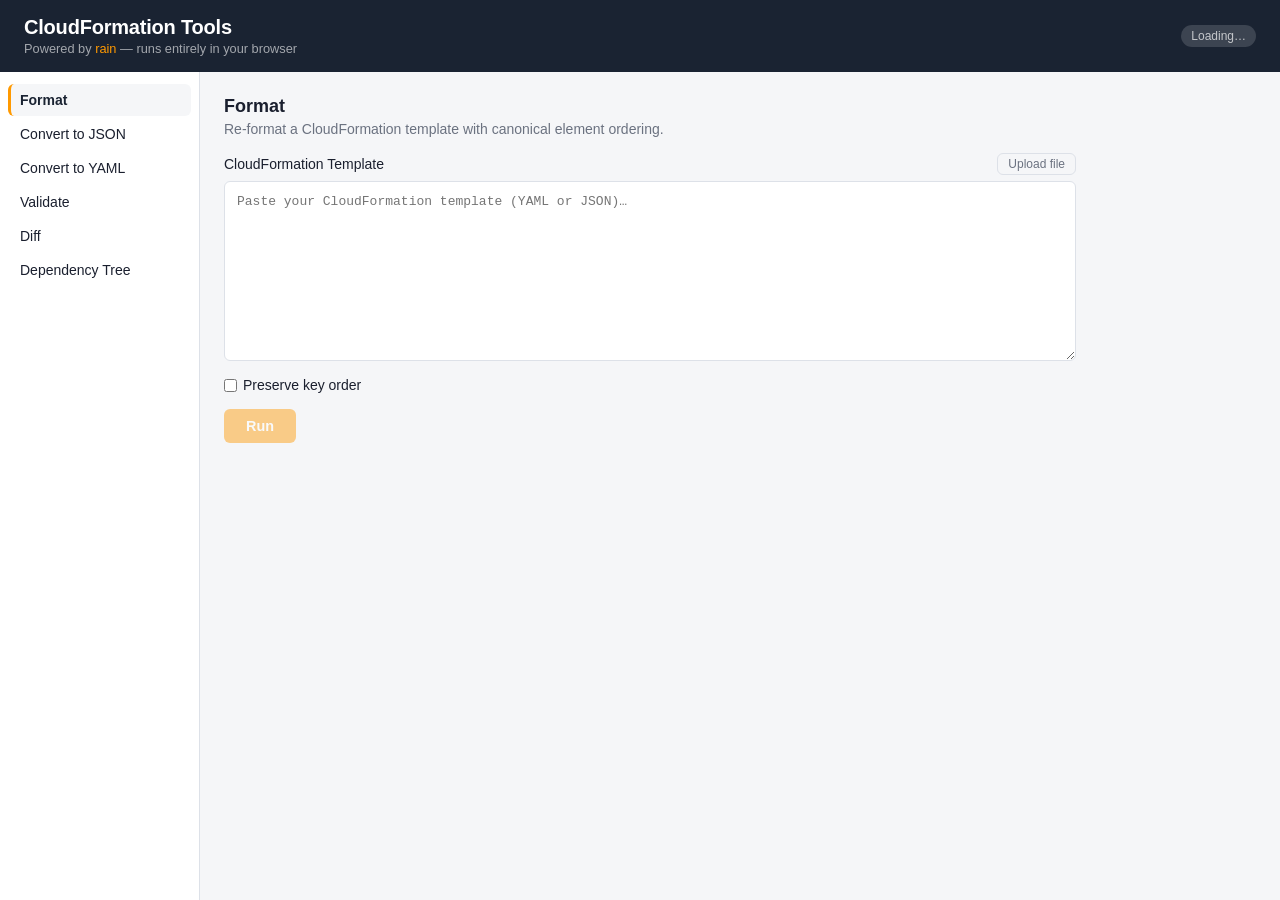
==== cfn-tools/static/index.html @ 674579c7 "Add CloudFormation tools static site powered by rain WASM Single-page app that runs rain's CloudForm" ====
<!DOCTYPE html>
<html lang="en">
<head>
  <meta charset="UTF-8">
  <meta name="viewport" content="width=device-width, initial-scale=1.0">
  <title>CloudFormation Tools</title>
  <link rel="stylesheet" href="css/style.css">
</head>
<body>
  <header>
    <div class="header-inner">
      <h1>CloudFormation Tools</h1>
      <p class="subtitle">Powered by <a href="https://github.com/aws-cloudformation/rain" target="_blank" rel="noopener">rain</a> &mdash; runs entirely in your browser</p>
    </div>
    <div id="wasm-status" class="status-loading">Loading&hellip;</div>
  </header>

  <div class="layout">
    <aside class="sidebar">
      <nav id="tool-list"></nav>
    </aside>

    <main class="content">
      <div class="tool-header">
        <h2 id="tool-title"></h2>
        <p id="tool-description"></p>
      </div>

      <div id="inputs">
        <div class="input-group" id="input-template">
          <div class="input-label-row">
            <label for="textarea-template"><span>CloudFormation Template</span></label>
            <button class="btn-sm" id="template-upload-btn">Upload file</button>
            <input type="file" id="template-file" accept=".yaml,.yml,.json,.template" hidden>
          </div>
          <textarea id="textarea-template" spellcheck="false"
            placeholder="Paste your CloudFormation template (YAML or JSON)&hellip;"></textarea>
        </div>

        <div class="input-group hidden" id="input-templateB">
          <div class="input-label-row">
            <label for="textarea-templateB"><span>Template B</span></label>
            <button class="btn-sm" id="templateB-upload-btn">Upload file</button>
            <input type="file" id="templateB-file" accept=".yaml,.yml,.json,.template" hidden>
          </div>
          <textarea id="textarea-templateB" spellcheck="false"
            placeholder="Paste second CloudFormation template&hellip;"></textarea>
        </div>
      </div>

      <div id="tool-options"></div>

      <button id="run-btn" disabled>Run</button>

      <div id="output-section" class="hidden">
        <div class="output-header">
          <span>Output</span>
          <button id="copy-btn">Copy</button>
        </div>
        <div id="error-banner" class="hidden"></div>
        <pre id="output-pre"><code id="output-code"></code></pre>
      </div>
    </main>
  </div>

  <script src="assets/wasm_exec.js"></script>
  <script src="assets/wasm_loader.js"></script>
  <script src="js/app.js"></script>
</body>
</html>
---- cfn-tools/static/css/style.css ----
:root {
  --navy: #1a2332;
  --navy-light: #243147;
  --orange: #ff9900;
  --orange-hover: #e68a00;
  --bg: #f5f6f8;
  --surface: #ffffff;
  --border: #dde1e8;
  --text: #1a1f2e;
  --text-muted: #6b7280;
  --error: #dc2626;
  --error-bg: #fef2f2;
  --success: #16a34a;
  --radius: 6px;
  --mono: 'SFMono-Regular', 'Consolas', 'Liberation Mono', 'Menlo', monospace;
}

*, *::before, *::after { box-sizing: border-box; margin: 0; padding: 0; }

body {
  font-family: -apple-system, BlinkMacSystemFont, 'Segoe UI', Roboto, sans-serif;
  background: var(--bg);
  color: var(--text);
  min-height: 100vh;
  display: flex;
  flex-direction: column;
}

/* Header */
header {
  background: var(--navy);
  color: #fff;
  padding: 16px 24px;
  display: flex;
  align-items: center;
  justify-content: space-between;
  gap: 16px;
  flex-shrink: 0;
}

.header-inner h1 {
  font-size: 1.25rem;
  font-weight: 700;
  letter-spacing: -0.01em;
}

.header-inner .subtitle {
  font-size: 0.8rem;
  color: rgba(255,255,255,0.6);
  margin-top: 2px;
}

.header-inner .subtitle a {
  color: var(--orange);
  text-decoration: none;
}

.header-inner .subtitle a:hover { text-decoration: underline; }

#wasm-status {
  font-size: 0.75rem;
  padding: 4px 10px;
  border-radius: 99px;
  font-weight: 500;
  white-space: nowrap;
}

.status-loading { background: rgba(255,255,255,0.15); color: rgba(255,255,255,0.7); }
.status-ready   { background: rgba(22,163,74,0.25);  color: #86efac; }
.status-error   { background: rgba(220,38,38,0.25);  color: #fca5a5; }

/* Layout */
.layout {
  display: flex;
  flex: 1;
  min-height: 0;
}

/* Sidebar */
.sidebar {
  width: 200px;
  flex-shrink: 0;
  background: var(--surface);
  border-right: 1px solid var(--border);
  padding: 12px 0;
}

#tool-list {
  display: flex;
  flex-direction: column;
  gap: 2px;
  padding: 0 8px;
}

.tool-btn {
  background: none;
  border: none;
  border-radius: var(--radius);
  padding: 8px 12px;
  text-align: left;
  font-size: 0.875rem;
  color: var(--text);
  cursor: pointer;
  transition: background 0.12s;
  width: 100%;
}

.tool-btn:hover { background: var(--bg); }

.tool-btn.active {
  background: var(--bg);
  color: var(--navy);
  font-weight: 600;
  border-left: 3px solid var(--orange);
  padding-left: 9px;
}

/* Main content */
.content {
  flex: 1;
  padding: 24px;
  overflow-y: auto;
  display: flex;
  flex-direction: column;
  gap: 16px;
  max-width: 900px;
}

.tool-header h2 {
  font-size: 1.125rem;
  font-weight: 600;
}

.tool-header p {
  font-size: 0.875rem;
  color: var(--text-muted);
  margin-top: 4px;
}

/* Inputs */
#inputs {
  display: flex;
  flex-direction: column;
  gap: 12px;
}

.input-group { display: flex; flex-direction: column; gap: 6px; }

.input-label-row {
  display: flex;
  align-items: center;
  gap: 8px;
}

.input-label-row label {
  font-size: 0.875rem;
  font-weight: 500;
  flex: 1;
}

textarea {
  font-family: var(--mono);
  font-size: 0.8125rem;
  line-height: 1.5;
  padding: 10px 12px;
  border: 1px solid var(--border);
  border-radius: var(--radius);
  background: var(--surface);
  resize: vertical;
  min-height: 180px;
  width: 100%;
  color: var(--text);
  transition: border-color 0.15s;
}

textarea:focus {
  outline: none;
  border-color: var(--orange);
}

/* Options */
#tool-options {
  display: flex;
  flex-wrap: wrap;
  gap: 12px;
}

.option-label {
  display: flex;
  align-items: center;
  gap: 6px;
  font-size: 0.875rem;
  cursor: pointer;
  user-select: none;
}

.option-label input[type="checkbox"] { accent-color: var(--orange); }

/* Buttons */
button { cursor: pointer; }

#run-btn {
  align-self: flex-start;
  background: var(--orange);
  color: #fff;
  border: none;
  border-radius: var(--radius);
  padding: 9px 22px;
  font-size: 0.9rem;
  font-weight: 600;
  transition: background 0.15s, opacity 0.15s;
}

#run-btn:hover:not(:disabled) { background: var(--orange-hover); }
#run-btn:disabled { opacity: 0.45; cursor: not-allowed; }

.btn-sm {
  background: none;
  border: 1px solid var(--border);
  border-radius: var(--radius);
  padding: 3px 10px;
  font-size: 0.75rem;
  color: var(--text-muted);
  transition: border-color 0.12s, color 0.12s;
}

.btn-sm:hover { border-color: var(--orange); color: var(--orange); }

/* Output */
#output-section { display: flex; flex-direction: column; gap: 8px; }

.output-header {
  display: flex;
  align-items: center;
  justify-content: space-between;
  font-size: 0.875rem;
  font-weight: 500;
}

#copy-btn {
  background: none;
  border: 1px solid var(--border);
  border-radius: var(--radius);
  padding: 3px 12px;
  font-size: 0.75rem;
  color: var(--text-muted);
  transition: border-color 0.12s, color 0.12s;
}

#copy-btn:hover { border-color: var(--orange); color: var(--orange); }

#error-banner {
  background: var(--error-bg);
  color: var(--error);
  border: 1px solid #fecaca;
  border-radius: var(--radius);
  padding: 10px 14px;
  font-size: 0.875rem;
  font-family: var(--mono);
  white-space: pre-wrap;
  word-break: break-word;
}

#output-pre {
  background: var(--navy);
  border-radius: var(--radius);
  padding: 14px 16px;
  overflow-x: auto;
}

#output-code {
  font-family: var(--mono);
  font-size: 0.8125rem;
  line-height: 1.6;
  color: #e2e8f0;
  white-space: pre;
}

/* Utility */
.hidden { display: none !important; }

/* Mobile */
@media (max-width: 680px) {
  .layout { flex-direction: column; }

  .sidebar {
    width: 100%;
    border-right: none;
    border-bottom: 1px solid var(--border);
    padding: 8px;
  }

  #tool-list {
    flex-direction: row;
    flex-wrap: wrap;
    gap: 4px;
    padding: 0;
  }

  .tool-btn { width: auto; }
  .tool-btn.active { border-left: none; border-bottom: 3px solid var(--orange); padding-left: 12px; padding-bottom: 5px; }

  .content { padding: 16px; }
}
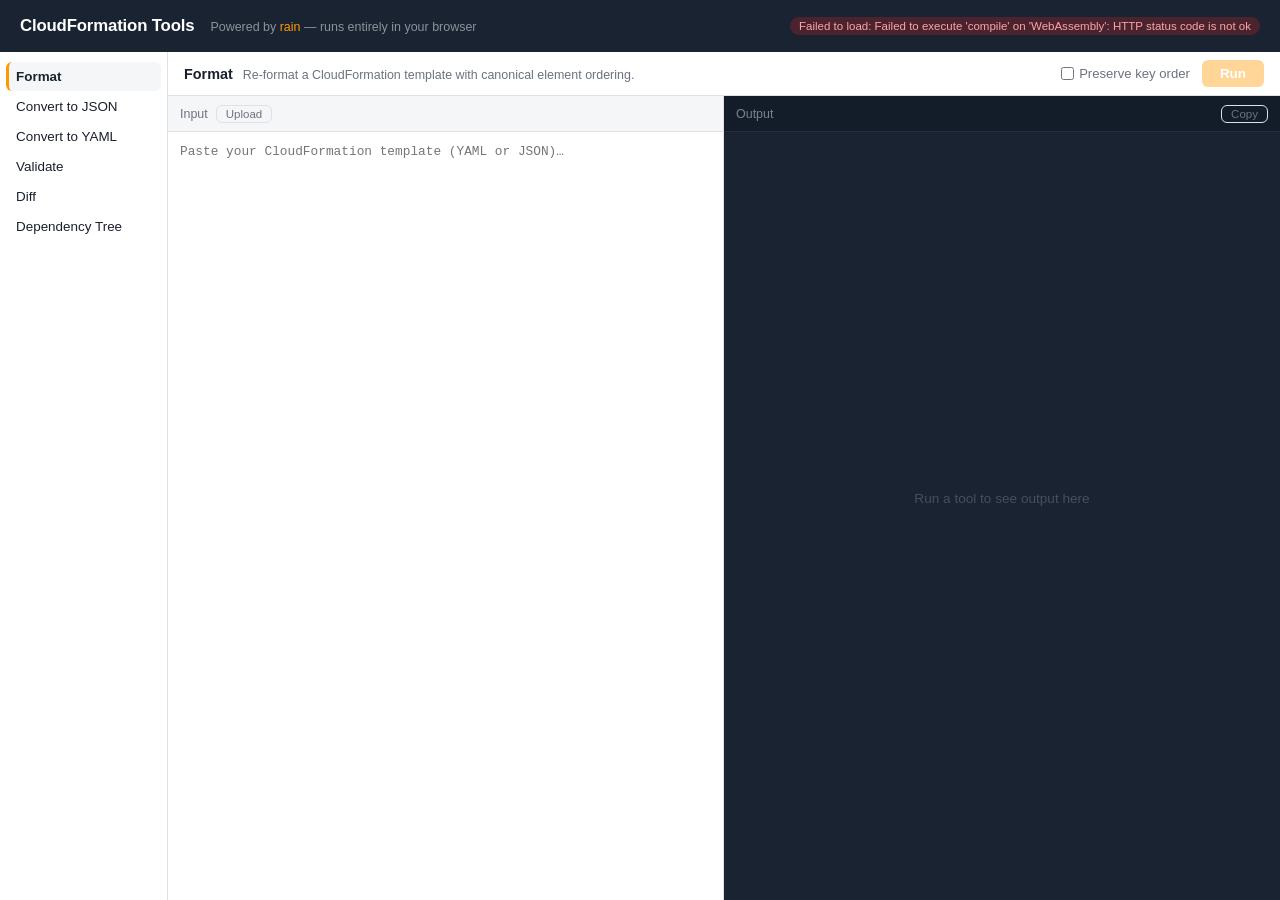
==== commit 228370e1: "Redesign cfn-tools to two equal input/output panes Replaces the stacked single-column layout with si" ====
--- a/cfn-tools/static/index.html
+++ b/cfn-tools/static/index.html
@@ -21,44 +21,52 @@
     </aside>
 
     <main class="content">
-      <div class="tool-header">
-        <h2 id="tool-title"></h2>
-        <p id="tool-description"></p>
-      </div>
-
-      <div id="inputs">
-        <div class="input-group" id="input-template">
-          <div class="input-label-row">
-            <label for="textarea-template"><span>CloudFormation Template</span></label>
-            <button class="btn-sm" id="template-upload-btn">Upload file</button>
-            <input type="file" id="template-file" accept=".yaml,.yml,.json,.template" hidden>
-          </div>
-          <textarea id="textarea-template" spellcheck="false"
-            placeholder="Paste your CloudFormation template (YAML or JSON)&hellip;"></textarea>
+      <div class="tool-bar">
+        <div class="tool-bar-left">
+          <span id="tool-title"></span>
+          <span id="tool-description"></span>
         </div>
-
-        <div class="input-group hidden" id="input-templateB">
-          <div class="input-label-row">
-            <label for="textarea-templateB"><span>Template B</span></label>
-            <button class="btn-sm" id="templateB-upload-btn">Upload file</button>
-            <input type="file" id="templateB-file" accept=".yaml,.yml,.json,.template" hidden>
-          </div>
-          <textarea id="textarea-templateB" spellcheck="false"
-            placeholder="Paste second CloudFormation template&hellip;"></textarea>
+        <div class="tool-bar-right">
+          <div id="tool-options"></div>
+          <button id="run-btn" disabled>Run</button>
         </div>
       </div>
 
-      <div id="tool-options"></div>
+      <div class="panes">
+        <div class="pane pane-input">
+          <div class="pane-header">
+            <div class="input-label-row" id="input-template-row">
+              <span>Input</span>
+              <button class="btn-sm" id="template-upload-btn">Upload</button>
+              <input type="file" id="template-file" accept=".yaml,.yml,.json,.template" hidden>
+            </div>
+          </div>
+          <div id="inputs">
+            <div class="input-group" id="input-template">
+              <textarea id="textarea-template" spellcheck="false"
+                placeholder="Paste your CloudFormation template (YAML or JSON)&hellip;"></textarea>
+            </div>
+            <div class="input-group hidden" id="input-templateB">
+              <div class="input-label-row">
+                <span>Template B</span>
+                <button class="btn-sm" id="templateB-upload-btn">Upload</button>
+                <input type="file" id="templateB-file" accept=".yaml,.yml,.json,.template" hidden>
+              </div>
+              <textarea id="textarea-templateB" spellcheck="false"
+                placeholder="Paste second CloudFormation template&hellip;"></textarea>
+            </div>
+          </div>
+        </div>
 
-      <button id="run-btn" disabled>Run</button>
-
-      <div id="output-section" class="hidden">
-        <div class="output-header">
-          <span>Output</span>
-          <button id="copy-btn">Copy</button>
+        <div class="pane pane-output">
+          <div class="pane-header">
+            <span>Output</span>
+            <button id="copy-btn" class="btn-sm">Copy</button>
+          </div>
+          <div id="error-banner" class="hidden"></div>
+          <pre id="output-pre"><code id="output-code"></code></pre>
+          <div id="output-placeholder">Run a tool to see output here</div>
         </div>
-        <div id="error-banner" class="hidden"></div>
-        <pre id="output-pre"><code id="output-code"></code></pre>
       </div>
     </main>
   </div>
--- a/cfn-tools/static/css/style.css
+++ b/cfn-tools/static/css/style.css
@@ -1,6 +1,5 @@
 :root {
   --navy: #1a2332;
-  --navy-light: #243147;
   --orange: #ff9900;
   --orange-hover: #e68a00;
   --bg: #f5f6f8;
@@ -10,177 +9,254 @@
   --text-muted: #6b7280;
   --error: #dc2626;
   --error-bg: #fef2f2;
-  --success: #16a34a;
   --radius: 6px;
   --mono: 'SFMono-Regular', 'Consolas', 'Liberation Mono', 'Menlo', monospace;
+  --header-h: 52px;
+  --toolbar-h: 44px;
 }
 
 *, *::before, *::after { box-sizing: border-box; margin: 0; padding: 0; }
+
+html, body {
+  height: 100%;
+}
 
 body {
   font-family: -apple-system, BlinkMacSystemFont, 'Segoe UI', Roboto, sans-serif;
   background: var(--bg);
   color: var(--text);
-  min-height: 100vh;
-  display: flex;
-  flex-direction: column;
-}
-
-/* Header */
+  display: flex;
+  flex-direction: column;
+}
+
+/* ── Header ── */
 header {
+  height: var(--header-h);
+  flex-shrink: 0;
   background: var(--navy);
   color: #fff;
-  padding: 16px 24px;
+  padding: 0 20px;
   display: flex;
   align-items: center;
   justify-content: space-between;
   gap: 16px;
-  flex-shrink: 0;
-}
+}
+
+.header-inner { display: flex; align-items: baseline; gap: 16px; }
 
 .header-inner h1 {
-  font-size: 1.25rem;
+  font-size: 1.05rem;
   font-weight: 700;
   letter-spacing: -0.01em;
+  white-space: nowrap;
 }
 
 .header-inner .subtitle {
-  font-size: 0.8rem;
-  color: rgba(255,255,255,0.6);
-  margin-top: 2px;
-}
-
-.header-inner .subtitle a {
-  color: var(--orange);
-  text-decoration: none;
-}
-
+  font-size: 0.78rem;
+  color: rgba(255,255,255,0.5);
+}
+
+.header-inner .subtitle a { color: var(--orange); text-decoration: none; }
 .header-inner .subtitle a:hover { text-decoration: underline; }
 
 #wasm-status {
-  font-size: 0.75rem;
-  padding: 4px 10px;
+  font-size: 0.72rem;
+  padding: 3px 9px;
   border-radius: 99px;
   font-weight: 500;
   white-space: nowrap;
 }
 
-.status-loading { background: rgba(255,255,255,0.15); color: rgba(255,255,255,0.7); }
-.status-ready   { background: rgba(22,163,74,0.25);  color: #86efac; }
-.status-error   { background: rgba(220,38,38,0.25);  color: #fca5a5; }
-
-/* Layout */
+.status-loading { background: rgba(255,255,255,0.12); color: rgba(255,255,255,0.6); }
+.status-ready   { background: rgba(22,163,74,0.25);   color: #86efac; }
+.status-error   { background: rgba(220,38,38,0.25);   color: #fca5a5; }
+
+/* ── Body layout ── */
 .layout {
-  display: flex;
-  flex: 1;
-  min-height: 0;
-}
-
-/* Sidebar */
+  flex: 1;
+  min-height: 0;
+  display: flex;
+}
+
+/* ── Sidebar ── */
 .sidebar {
-  width: 200px;
+  width: 168px;
   flex-shrink: 0;
   background: var(--surface);
   border-right: 1px solid var(--border);
-  padding: 12px 0;
+  padding: 10px 0;
+  overflow-y: auto;
 }
 
 #tool-list {
   display: flex;
   flex-direction: column;
-  gap: 2px;
-  padding: 0 8px;
+  gap: 1px;
+  padding: 0 6px;
 }
 
 .tool-btn {
   background: none;
   border: none;
   border-radius: var(--radius);
-  padding: 8px 12px;
+  padding: 7px 10px;
   text-align: left;
-  font-size: 0.875rem;
+  font-size: 0.84rem;
   color: var(--text);
   cursor: pointer;
-  transition: background 0.12s;
   width: 100%;
+  transition: background 0.1s;
 }
 
 .tool-btn:hover { background: var(--bg); }
 
 .tool-btn.active {
   background: var(--bg);
+  font-weight: 600;
   color: var(--navy);
+  border-left: 3px solid var(--orange);
+  padding-left: 7px;
+}
+
+/* ── Main content ── */
+.content {
+  flex: 1;
+  min-width: 0;
+  min-height: 0;
+  display: flex;
+  flex-direction: column;
+}
+
+/* ── Tool toolbar ── */
+.tool-bar {
+  height: var(--toolbar-h);
+  flex-shrink: 0;
+  display: flex;
+  align-items: center;
+  justify-content: space-between;
+  padding: 0 16px;
+  border-bottom: 1px solid var(--border);
+  background: var(--surface);
+  gap: 16px;
+}
+
+.tool-bar-left {
+  display: flex;
+  align-items: baseline;
+  gap: 10px;
+  min-width: 0;
+}
+
+#tool-title {
+  font-size: 0.9rem;
   font-weight: 600;
-  border-left: 3px solid var(--orange);
-  padding-left: 9px;
-}
-
-/* Main content */
-.content {
-  flex: 1;
-  padding: 24px;
-  overflow-y: auto;
-  display: flex;
-  flex-direction: column;
-  gap: 16px;
-  max-width: 900px;
-}
-
-.tool-header h2 {
-  font-size: 1.125rem;
-  font-weight: 600;
-}
-
-.tool-header p {
-  font-size: 0.875rem;
-  color: var(--text-muted);
-  margin-top: 4px;
-}
-
-/* Inputs */
+  white-space: nowrap;
+}
+
+#tool-description {
+  font-size: 0.78rem;
+  color: var(--text-muted);
+  white-space: nowrap;
+  overflow: hidden;
+  text-overflow: ellipsis;
+}
+
+.tool-bar-right {
+  display: flex;
+  align-items: center;
+  gap: 12px;
+  flex-shrink: 0;
+}
+
+/* ── Two panes ── */
+.panes {
+  flex: 1;
+  min-height: 0;
+  display: grid;
+  grid-template-columns: 1fr 1fr;
+}
+
+.pane {
+  display: flex;
+  flex-direction: column;
+  min-height: 0;
+  overflow: hidden;
+}
+
+.pane-input {
+  border-right: 1px solid var(--border);
+}
+
+.pane-header {
+  height: 36px;
+  flex-shrink: 0;
+  display: flex;
+  align-items: center;
+  justify-content: space-between;
+  padding: 0 12px;
+  border-bottom: 1px solid var(--border);
+  background: var(--bg);
+  font-size: 0.78rem;
+  font-weight: 500;
+  color: var(--text-muted);
+}
+
+/* ── Inputs ── */
 #inputs {
-  display: flex;
-  flex-direction: column;
-  gap: 12px;
-}
-
-.input-group { display: flex; flex-direction: column; gap: 6px; }
+  flex: 1;
+  min-height: 0;
+  display: flex;
+  flex-direction: column;
+}
+
+.input-group {
+  flex: 1;
+  min-height: 0;
+  display: flex;
+  flex-direction: column;
+}
 
 .input-label-row {
   display: flex;
   align-items: center;
   gap: 8px;
-}
-
-.input-label-row label {
-  font-size: 0.875rem;
-  font-weight: 500;
   flex: 1;
 }
 
 textarea {
+  flex: 1;
   font-family: var(--mono);
-  font-size: 0.8125rem;
-  line-height: 1.5;
+  font-size: 0.8rem;
+  line-height: 1.55;
   padding: 10px 12px;
-  border: 1px solid var(--border);
-  border-radius: var(--radius);
+  border: none;
   background: var(--surface);
-  resize: vertical;
-  min-height: 180px;
+  resize: none;
   width: 100%;
   color: var(--text);
-  transition: border-color 0.15s;
-}
-
-textarea:focus {
   outline: none;
-  border-color: var(--orange);
-}
-
-/* Options */
+  min-height: 0;
+}
+
+textarea:focus { background: #fffdf8; }
+
+#input-templateB .input-label-row {
+  height: 36px;
+  flex-shrink: 0;
+  flex: none;
+  padding: 0 12px;
+  border-top: 1px solid var(--border);
+  border-bottom: 1px solid var(--border);
+  background: var(--bg);
+  font-size: 0.78rem;
+  font-weight: 500;
+  color: var(--text-muted);
+}
+
+/* ── Options ── */
 #tool-options {
   display: flex;
+  align-items: center;
   flex-wrap: wrap;
   gap: 12px;
 }
@@ -188,117 +264,118 @@
 .option-label {
   display: flex;
   align-items: center;
-  gap: 6px;
-  font-size: 0.875rem;
+  gap: 5px;
+  font-size: 0.82rem;
   cursor: pointer;
   user-select: none;
+  color: var(--text-muted);
 }
 
 .option-label input[type="checkbox"] { accent-color: var(--orange); }
 
-/* Buttons */
+/* ── Buttons ── */
 button { cursor: pointer; }
 
 #run-btn {
-  align-self: flex-start;
   background: var(--orange);
   color: #fff;
   border: none;
   border-radius: var(--radius);
-  padding: 9px 22px;
-  font-size: 0.9rem;
+  padding: 6px 18px;
+  font-size: 0.84rem;
   font-weight: 600;
   transition: background 0.15s, opacity 0.15s;
+  white-space: nowrap;
 }
 
 #run-btn:hover:not(:disabled) { background: var(--orange-hover); }
-#run-btn:disabled { opacity: 0.45; cursor: not-allowed; }
+#run-btn:disabled { opacity: 0.4; cursor: not-allowed; }
 
 .btn-sm {
   background: none;
   border: 1px solid var(--border);
   border-radius: var(--radius);
-  padding: 3px 10px;
-  font-size: 0.75rem;
+  padding: 2px 9px;
+  font-size: 0.72rem;
   color: var(--text-muted);
   transition: border-color 0.12s, color 0.12s;
+  white-space: nowrap;
 }
 
 .btn-sm:hover { border-color: var(--orange); color: var(--orange); }
 
-/* Output */
-#output-section { display: flex; flex-direction: column; gap: 8px; }
-
-.output-header {
-  display: flex;
-  align-items: center;
-  justify-content: space-between;
-  font-size: 0.875rem;
-  font-weight: 500;
-}
-
-#copy-btn {
-  background: none;
-  border: 1px solid var(--border);
-  border-radius: var(--radius);
-  padding: 3px 12px;
-  font-size: 0.75rem;
-  color: var(--text-muted);
-  transition: border-color 0.12s, color 0.12s;
-}
-
-#copy-btn:hover { border-color: var(--orange); color: var(--orange); }
+/* ── Output ── */
+.pane-output {
+  background: var(--navy);
+  position: relative;
+}
+
+.pane-output .pane-header {
+  background: #131c29;
+  border-bottom-color: rgba(255,255,255,0.08);
+  color: rgba(255,255,255,0.45);
+}
 
 #error-banner {
   background: var(--error-bg);
   color: var(--error);
-  border: 1px solid #fecaca;
-  border-radius: var(--radius);
+  border-bottom: 1px solid #fecaca;
   padding: 10px 14px;
-  font-size: 0.875rem;
+  font-size: 0.8rem;
   font-family: var(--mono);
   white-space: pre-wrap;
   word-break: break-word;
+  flex-shrink: 0;
 }
 
 #output-pre {
-  background: var(--navy);
-  border-radius: var(--radius);
-  padding: 14px 16px;
-  overflow-x: auto;
+  flex: 1;
+  min-height: 0;
+  overflow: auto;
+  padding: 12px 14px;
+  margin: 0;
 }
 
 #output-code {
   font-family: var(--mono);
-  font-size: 0.8125rem;
+  font-size: 0.8rem;
   line-height: 1.6;
   color: #e2e8f0;
   white-space: pre;
 }
 
-/* Utility */
+#output-placeholder {
+  position: absolute;
+  inset: 0;
+  display: flex;
+  align-items: center;
+  justify-content: center;
+  font-size: 0.85rem;
+  color: rgba(255,255,255,0.2);
+  pointer-events: none;
+}
+
+/* ── Utility ── */
 .hidden { display: none !important; }
 
-/* Mobile */
-@media (max-width: 680px) {
+/* ── Mobile ── */
+@media (max-width: 700px) {
   .layout { flex-direction: column; }
 
   .sidebar {
     width: 100%;
     border-right: none;
     border-bottom: 1px solid var(--border);
-    padding: 8px;
+    padding: 6px;
   }
 
-  #tool-list {
-    flex-direction: row;
-    flex-wrap: wrap;
-    gap: 4px;
-    padding: 0;
-  }
-
+  #tool-list { flex-direction: row; flex-wrap: wrap; padding: 0; }
   .tool-btn { width: auto; }
-  .tool-btn.active { border-left: none; border-bottom: 3px solid var(--orange); padding-left: 12px; padding-bottom: 5px; }
-
-  .content { padding: 16px; }
-}
+  .tool-btn.active { border-left: none; border-bottom: 3px solid var(--orange); padding-left: 10px; padding-bottom: 4px; }
+
+  .panes { grid-template-columns: 1fr; }
+  .pane-input { border-right: none; border-bottom: 1px solid var(--border); min-height: 280px; }
+  .pane-output { min-height: 240px; }
+
+  #tool-description { display: none; }
+}
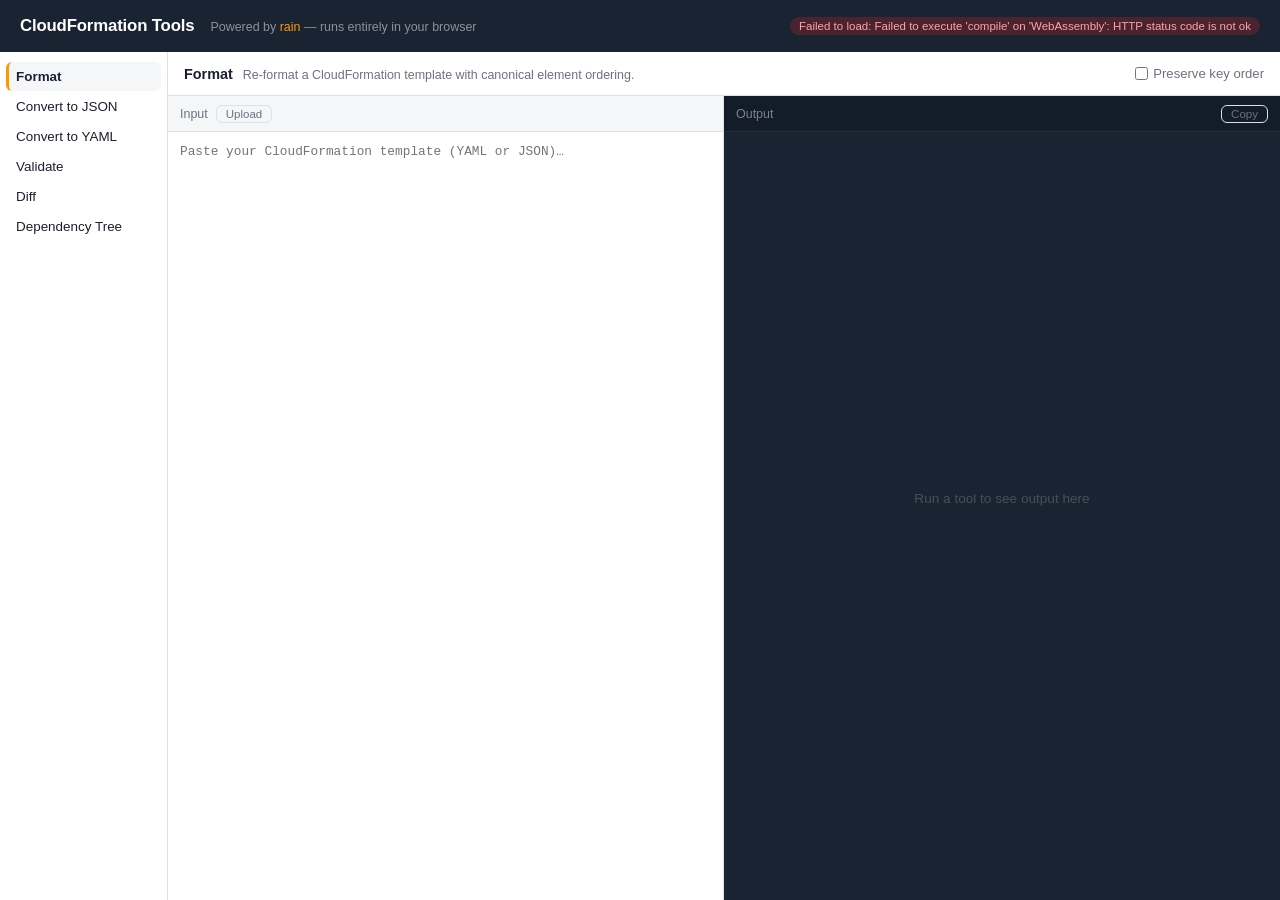
==== commit 7668d184: "Auto-run tool on paste/upload, remove Run button Tool fires automatically: 400ms debounce on textare" ====
--- a/cfn-tools/static/index.html
+++ b/cfn-tools/static/index.html
@@ -28,7 +28,6 @@
         </div>
         <div class="tool-bar-right">
           <div id="tool-options"></div>
-          <button id="run-btn" disabled>Run</button>
         </div>
       </div>
 
--- a/cfn-tools/static/css/style.css
+++ b/cfn-tools/static/css/style.css
@@ -276,21 +276,6 @@
 /* ── Buttons ── */
 button { cursor: pointer; }
 
-#run-btn {
-  background: var(--orange);
-  color: #fff;
-  border: none;
-  border-radius: var(--radius);
-  padding: 6px 18px;
-  font-size: 0.84rem;
-  font-weight: 600;
-  transition: background 0.15s, opacity 0.15s;
-  white-space: nowrap;
-}
-
-#run-btn:hover:not(:disabled) { background: var(--orange-hover); }
-#run-btn:disabled { opacity: 0.4; cursor: not-allowed; }
-
 .btn-sm {
   background: none;
   border: 1px solid var(--border);
